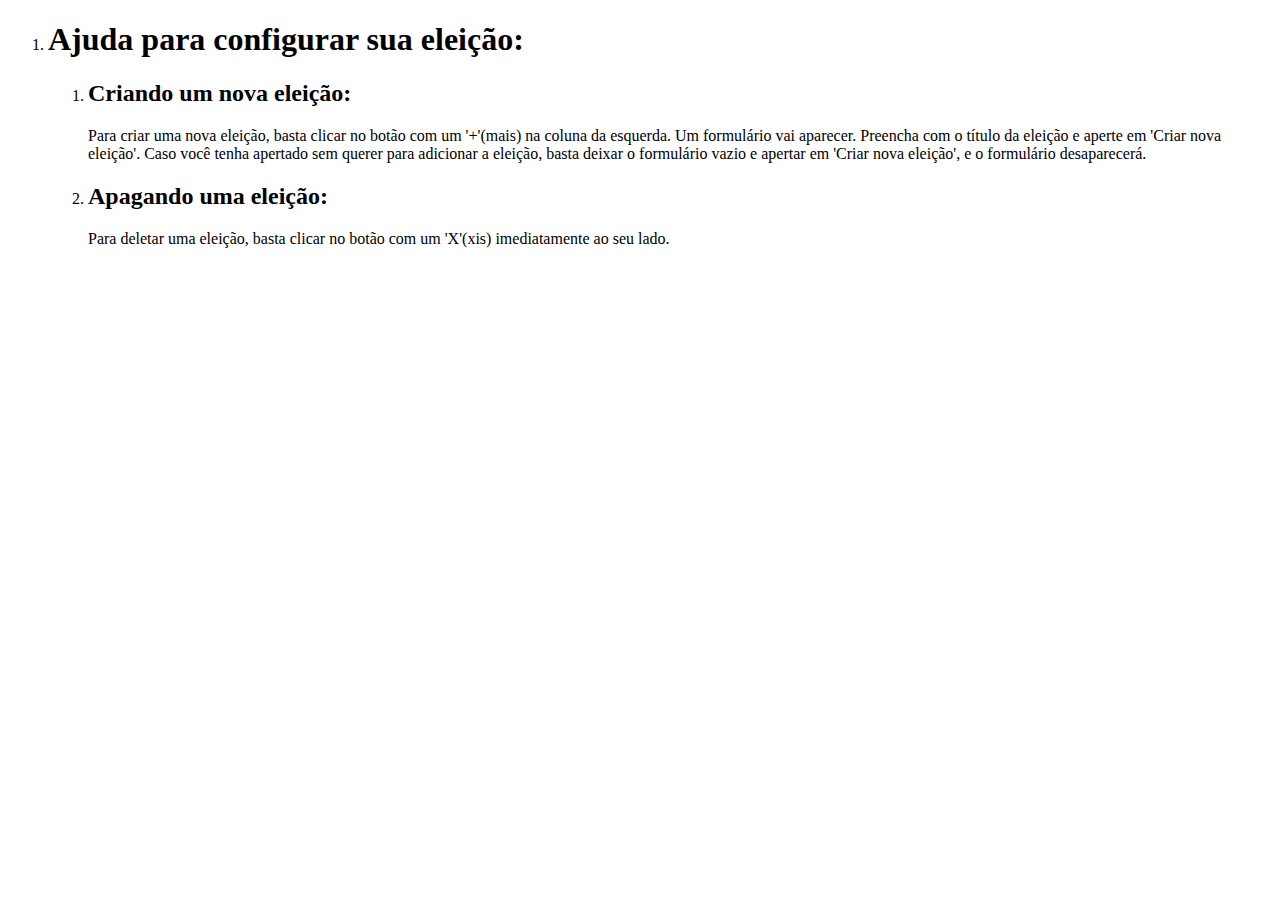
==== help.html @ 59504a23 "Add help link" ====
<!DOCTYPE html>
<html>
    <head>
        <meta charset="utf-8">
        <title>Ajuda</title>
    </head>
    <body>
        <ol>
            <li>
                <h1>Ajuda para configurar sua eleição:</h1>
                <ol>
                    <li>
                        <h2>Criando um nova eleição:</h2>
                        <p>Para criar uma nova eleição, basta clicar no botão com um '+'(mais)
                            na coluna da esquerda. Um formulário vai aparecer. Preencha com o
                            título da eleição e aperte em 'Criar nova eleição'. Caso você tenha
                            apertado sem querer para adicionar a eleição, basta deixar o formulário
                            vazio e apertar em 'Criar nova eleição', e o formulário desaparecerá.
                        </p>
                    </li>
                    <li>
                        <h2>Apagando uma eleição:</h2>
                        <p>Para deletar uma eleição, basta clicar no botão com um 'X'(xis)
                            imediatamente ao seu lado.
                        </p>
                    </li>
                </ol>
            </li>
        </ol>

    </body>
</html>
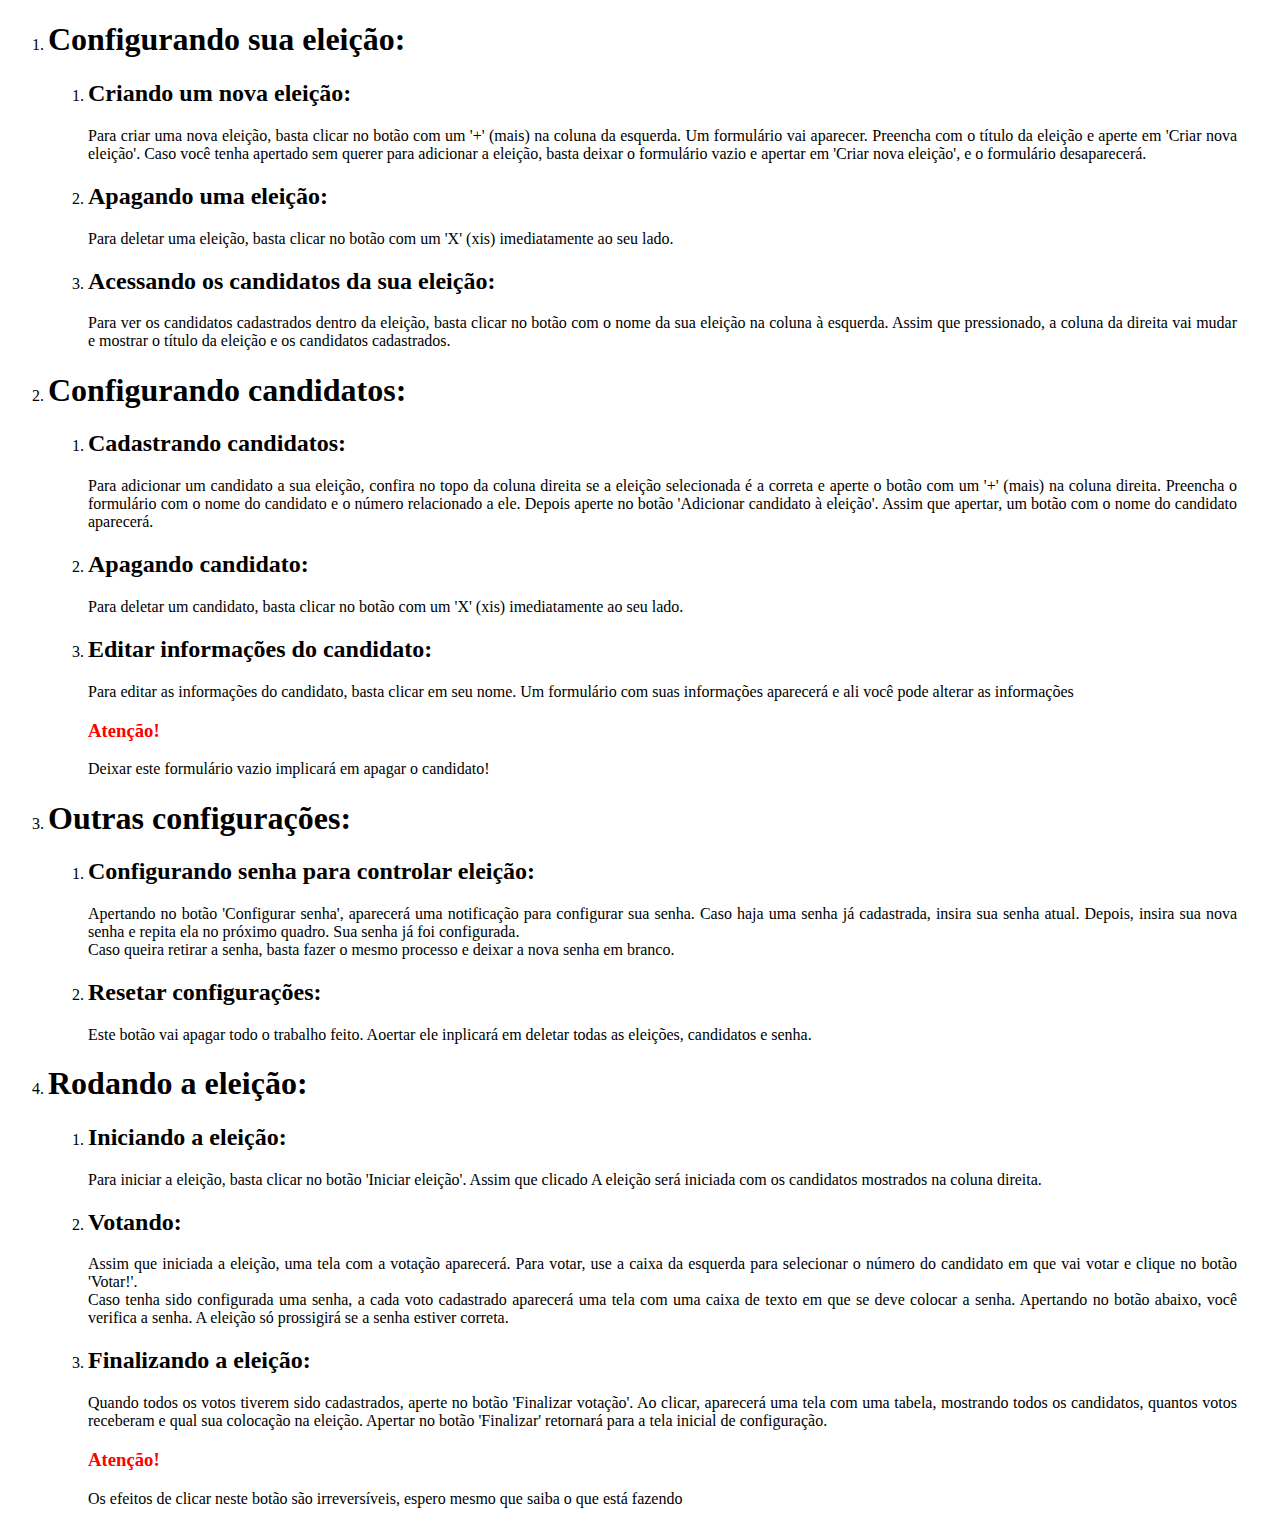
==== commit bf2ed4bf: "Updated help.html" ====
--- a/help.html
+++ b/help.html
@@ -1,5 +1,14 @@
 <!DOCTYPE html>
 <html>
+    <style>
+        p{
+            text-align: justify;
+            margin-right: 35px;
+        }
+        h3{
+            color: red;
+        }
+    </style>
     <head>
         <meta charset="utf-8">
         <title>Ajuda</title>
@@ -7,11 +16,11 @@
     <body>
         <ol>
             <li>
-                <h1>Ajuda para configurar sua eleição:</h1>
+                <h1>Configurando sua eleição:</h1>
                 <ol>
                     <li>
                         <h2>Criando um nova eleição:</h2>
-                        <p>Para criar uma nova eleição, basta clicar no botão com um '+'(mais)
+                        <p>Para criar uma nova eleição, basta clicar no botão com um '+' (mais)
                             na coluna da esquerda. Um formulário vai aparecer. Preencha com o
                             título da eleição e aperte em 'Criar nova eleição'. Caso você tenha
                             apertado sem querer para adicionar a eleição, basta deixar o formulário
@@ -20,8 +29,106 @@
                     </li>
                     <li>
                         <h2>Apagando uma eleição:</h2>
-                        <p>Para deletar uma eleição, basta clicar no botão com um 'X'(xis)
+                        <p>Para deletar uma eleição, basta clicar no botão com um 'X' (xis)
                             imediatamente ao seu lado.
+                        </p>
+                    </li>
+                    <li>
+                        <h2>Acessando os candidatos da sua eleição:</h2>
+                        <p>
+                            Para ver os candidatos cadastrados dentro da eleição, basta clicar
+                            no botão com o nome da sua eleição na coluna à esquerda. Assim que pressionado,
+                            a coluna da direita vai mudar e mostrar o título da eleição e os candidatos
+                            cadastrados.
+                        </p>
+                    </li>
+                </ol>
+            </li>
+            <li>
+                <h1>Configurando candidatos:</h1>
+                <ol>
+                    <li>
+                        <h2>Cadastrando candidatos:</h2>
+                        <p>
+                            Para adicionar um candidato a sua eleição, confira no topo da coluna direita
+                            se a eleição selecionada é a correta e aperte o botão com um '+' (mais) na coluna
+                            direita. Preencha o formulário com o nome do candidato e o número relacionado a ele.
+                            Depois aperte no botão 'Adicionar candidato à eleição'. Assim que apertar, um botão
+                            com o nome do candidato aparecerá.
+                        </p>
+                    </li>
+                    <li>
+                        <h2>Apagando candidato:</h2>
+                        <p>
+                            Para deletar um candidato, basta clicar no botão com um 'X' (xis)
+                            imediatamente ao seu lado.
+                        </p>
+                    </li>
+                    <li>
+                        <h2>Editar informações do candidato:</h2>
+                        <p>
+                            Para editar as informações do candidato, basta clicar em seu nome. Um formulário
+                            com suas informações aparecerá e ali você pode alterar as informações
+                            <h3>Atenção!</h3>
+                            <p>Deixar este formulário vazio implicará em apagar o candidato!</p>
+                        </p>
+                    </li>
+                </ol>
+            </li>
+            <li>
+                <h1>Outras configurações:</h1>
+                <ol>
+                    <li>
+                        <h2>Configurando senha para controlar eleição:</h2>
+                        <p>
+                            Apertando no botão 'Configurar senha', aparecerá uma notificação para configurar
+                            sua senha. Caso haja uma senha já cadastrada, insira sua senha atual. Depois,
+                            insira sua nova senha e repita ela no próximo quadro. Sua senha já foi configurada.
+                            <br> Caso queira retirar a senha, basta fazer o mesmo processo e deixar a nova senha
+                            em branco.
+                        </p>
+                    </li>
+                    <li>
+                        <h2>Resetar configurações:</h2>
+                        <p>
+                            Este botão vai apagar todo o trabalho feito. Aoertar ele inplicará em deletar
+                            todas as eleições, candidatos e senha.
+                        </p>
+                    </li>
+                </ol>
+            </li>
+            <li>
+                <h1>Rodando a eleição:</h1>
+                <ol>
+                    <li>
+                        <h2>Iniciando a eleição:</h2>
+                        <p>
+                            Para iniciar a eleição, basta clicar no botão 'Iniciar eleição'. Assim que clicado
+                            A eleição será iniciada com os candidatos mostrados na coluna direita.
+                        </p>
+                    </li>
+                    <li>
+                        <h2>Votando:</h2>
+                        <p>
+                            Assim que iniciada a eleição, uma tela com a votação aparecerá. Para votar, use
+                            a caixa da esquerda para selecionar o número do candidato em que vai votar e clique
+                            no botão 'Votar!'. <br> Caso tenha sido configurada uma senha, a cada voto cadastrado
+                            aparecerá uma tela com uma caixa de texto em que se deve colocar a senha. Apertando no
+                            botão abaixo, você verifica a senha. A eleição só prossigirá se a senha estiver correta.
+                        </p>
+                    </li>
+                    <li>
+                        <h2>Finalizando a eleição:</h2>
+                        <p>
+                            Quando todos os votos tiverem sido cadastrados, aperte no botão 'Finalizar votação'.
+                            Ao clicar, aparecerá uma tela com uma tabela, mostrando todos os candidatos, quantos
+                            votos receberam e qual sua colocação na eleição. Apertar no botão 'Finalizar'
+                            retornará para a tela inicial de configuração.
+                        </p>
+                        <h3>Atenção!</h3>
+                        <p>
+                            Os efeitos de clicar neste botão são irreversíveis, espero mesmo que saiba o que
+                            está fazendo
                         </p>
                     </li>
                 </ol>
